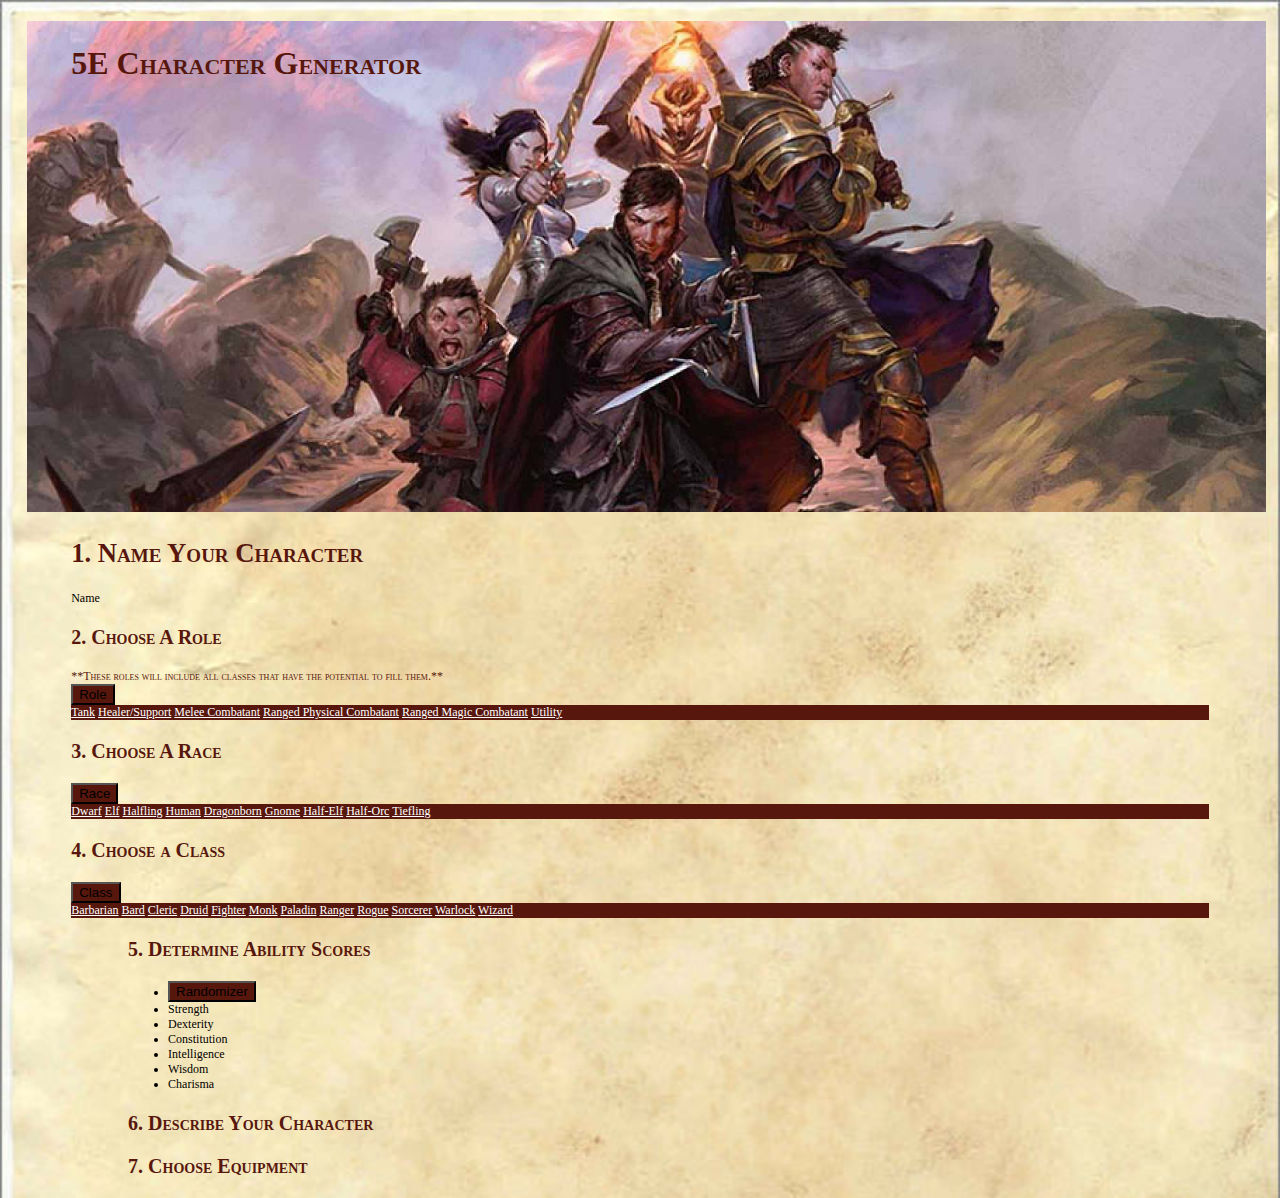
==== index.html @ c0db3fcb "added proper links to BS and jquery. Added dropdown functionality." ====
<!DOCTYPE html>
<html lang="en">

<head>
    <meta charset="UTF-8">
    <title>
        From the Void
    </title>
    <link rel="stylesheet" type="stylesheet" href="assets/css/reset.css">
    <link rel="stylesheet" href="https://stackpath.bootstrapcdn.com/bootstrap/4.1.0/css/bootstrap.min.css" integrity="sha384-9gVQ4dYFwwWSjIDZnLEWnxCjeSWFphJiwGPXr1jddIhOegiu1FwO5qRGvFXOdJZ4" crossorigin="anonymous">
    <link rel="stylesheet" type="text/css" href="assets/css/style.css">
    <link rel="icon" href="assets/images/dndicon.png" type="image"/>
</head>

<body>
    <div class="row">
        <div class="col-lg-12 banner">
            <img id="advban" src="assets/images/advban.jpg">
            <div class="top-left">
                <h1 class="title">5E Character Generator</h1>
            </div>
        </div>
    </div>
    <div class="container">
    <div class="row">
        <div class="col-lg-8">
            <h2>1. Name Your Character</h2>
            <form class="name">Name</form>
            <h3>2. Choose A Role</h3>
            <h7>**These roles will include all classes that have the potential to fill them.**</h7>
            <div class="dropdown">
                <button class="btn btn-secondary dropdown-toggle" type="button" id="dropdownMenuButton" data-toggle="dropdown" aria-haspopup="true"
                    aria-expanded="false">
                    Role
                </button>
                <div class="dropdown-menu" aria-labelledby="dropdownMenuButton">
                    <a class="dropdown-item" href="#">Tank</a>
                    <a class="dropdown-item" href="#">Healer/Support</a>
                    <a class="dropdown-item" href="#">Melee Combatant</a>
                    <a class="dropdown-item" href="#">Ranged Physical Combatant</a>
                    <a class="dropdown-item" href="#">Ranged Magic Combatant</a>
                    <a class="dropdown-item" href="#">Utility</a>
                </div>
            </div>
            <h3>3. Choose A Race</h3>
            <div class="dropdown">
            <button class="btn btn-secondary dropdown-toggle" type="button" id="dropdownMenuButton" data-toggle="dropdown" aria-haspopup="true"
                    aria-expanded="false">
                    Race
                </button>
            <div class="dropdown-menu" aria-labelledby="dropdownMenuButton">
                <a class="dropdown-item" href="#">Dwarf</a>
                <a class="dropdown-item" href="#">Elf</a>
                <a class="dropdown-item" href="#">Halfling</a>
                <a class="dropdown-item" href="#">Human</a>
                <a class="dropdown-item" href="#">Dragonborn</a>
                <a class="dropdown-item" href="#">Gnome</a>
                <a class="dropdown-item" href="#">Half-Elf</a>
                <a class="dropdown-item" href="#">Half-Orc</a>
                <a class="dropdown-item" href="#">Tiefling</a>
            </div>
        </div>
        </div>
        <div class="col-lg-8">
            <h3>4. Choose a Class</h3>
            <div class="dropdown">
                    <button class="btn btn-secondary dropdown-toggle" type="button" id="dropdownMenuButton" data-toggle="dropdown" aria-haspopup="true"
                            aria-expanded="false">
                            Class
                        </button>
            <div class="dropdown-menu" aria-labelledby="dropdownMenuButton">
                <a class="dropdown-item melee" href="#">Barbarian</a>
                <a class="dropdown-item utility melee healer" href="#">Bard</a>
                <a class="dropdown-item healer melee" href="#">Cleric</a>
                <a class="dropdown-item magic healer utility" href="#">Druid</a>
                <a class="dropdown-item melee" href="#">Fighter</a>
                <a class="dropdown-item melee" href="#">Monk</a>
                <a class="dropdown-item healer melee tank" href="#">Paladin</a>
                <a class="dropdown-item ranged" href="#">Ranger</a>
                <a class="dropdown-item melee utility" href="#">Rogue</a>
                <a class="dropdown-item magic utility" href="#">Sorcerer</a>
                <a class="dropdown-item magic" href="#">Warlock</a>
                <a class="dropdown-item utility magic" href="#">Wizard</a>
                </div>
                </div>
                </div>
                <div class="row">
                    <div class="container col-lg-6">
            <h3>5. Determine Ability Scores</h3>
            <ul class="stats">
                <li class"randomizer"><button class="btn btn-secondary">Randomizer</button>
                    </li>
                <li id="str">Strength</li>
                <li id="dex">Dexterity</li>
                <li id="con">Constitution</li>
                <li id="int">Intelligence</li>
                <li id="wis">Wisdom</li>
                <li id="cha">Charisma</li>
            </ul>
            <h3>6. Describe Your Character</h3>
            <h3>7. Choose Equipment</h3>
        </div>
        </div>
        </div>
    </div>
    </div>
    <script src="https://code.jquery.com/jquery-3.3.1.slim.min.js" integrity="sha384-q8i/X+965DzO0rT7abK41JStQIAqVgRVzpbzo5smXKp4YfRvH+8abtTE1Pi6jizo" crossorigin="anonymous"></script>
    <script src="https://cdnjs.cloudflare.com/ajax/libs/popper.js/1.14.0/umd/popper.min.js" integrity="sha384-cs/chFZiN24E4KMATLdqdvsezGxaGsi4hLGOzlXwp5UZB1LY//20VyM2taTB4QvJ" crossorigin="anonymous"></script>
    <script src="https://stackpath.bootstrapcdn.com/bootstrap/4.1.0/js/bootstrap.min.js" integrity="sha384-uefMccjFJAIv6A+rW+L4AHf99KvxDjWSu1z9VI8SKNVmz4sk7buKt/6v9KI65qnm" crossorigin="anonymous"></script>
    <script src="assets/javascript/chargen.js"></script>
    </div>
</body>

</html>
---- assets/css/style.css ----
body {
    background: url("../images/page2.png");
    background-repeat: no-repeat;
    background-size: 100%;
    font-family: "Bookmania Regular", "Regular Italic", Bold;
    font-size: 9pt;
}
#advban {
    width: 98%;
    margin-left: 1%;
    margin-top: 1%;
}
h1, h2, h3, h4, h5, h6, h7, h8 {
    color: #58170d;
    font-family: "Mrs Eaves";
    font-variant: small-caps; 
}
h1 {
    font-size: 24pt;
}
h2 {
    font-size: 20pt;
}
h3 {
    font-size: 15pt;
}
#title {
    z-index: 100;
}
.banner {
    position: relative;
    text-align: center;
}
.top-left {
    position: absolute;
    top: 3%;
    left: 5%;
}
.container {
    margin-left: 5%;
    margin-right: 5%;
    width: 90%;
}
.btn {
    background: #58170d;
}
.btn:hover {
    background: #9d0a0e;
}
.btn:focus {
    background: #9d0a0e;
}
.dropdown-item {
    color: white;
}
.dropdown-item:hover {
    background: #9d0a0e;
    color: white;
}
.dropdown-menu {
    background: #58170d;
}
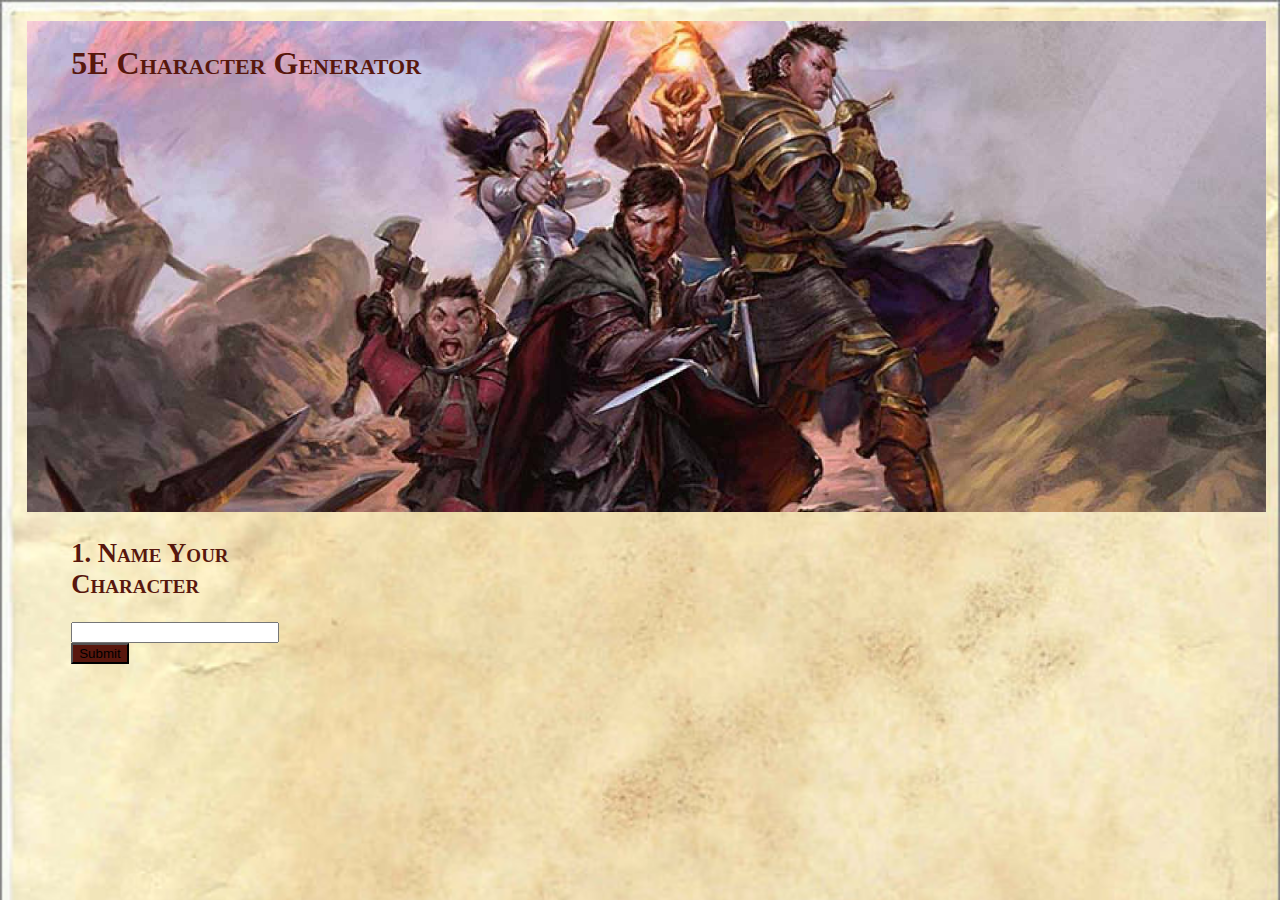
==== commit a00b9e33: ""added new character images"" ====
--- a/index.html
+++ b/index.html
@@ -7,9 +7,10 @@
         From the Void
     </title>
     <link rel="stylesheet" type="stylesheet" href="assets/css/reset.css">
-    <link rel="stylesheet" href="https://stackpath.bootstrapcdn.com/bootstrap/4.1.0/css/bootstrap.min.css" integrity="sha384-9gVQ4dYFwwWSjIDZnLEWnxCjeSWFphJiwGPXr1jddIhOegiu1FwO5qRGvFXOdJZ4" crossorigin="anonymous">
+    <link rel="stylesheet" href="https://stackpath.bootstrapcdn.com/bootstrap/4.1.0/css/bootstrap.min.css" integrity="sha384-9gVQ4dYFwwWSjIDZnLEWnxCjeSWFphJiwGPXr1jddIhOegiu1FwO5qRGvFXOdJZ4"
+        crossorigin="anonymous">
     <link rel="stylesheet" type="text/css" href="assets/css/style.css">
-    <link rel="icon" href="assets/images/dndicon.png" type="image"/>
+    <link rel="icon" href="assets/images/dndicon.png" type="image" />
 </head>
 
 <body>
@@ -21,33 +22,39 @@
             </div>
         </div>
     </div>
-    <div class="container">
-    <div class="row">
-        <div class="col-lg-8">
-            <h2>1. Name Your Character</h2>
-            <form class="name">Name</form>
-            <h3>2. Choose A Role</h3>
-            <h7>**These roles will include all classes that have the potential to fill them.**</h7>
-            <div class="dropdown">
-                <button class="btn btn-secondary dropdown-toggle" type="button" id="dropdownMenuButton" data-toggle="dropdown" aria-haspopup="true"
-                    aria-expanded="false">
-                    Role
-                </button>
-                <div class="dropdown-menu" aria-labelledby="dropdownMenuButton">
-                    <a class="dropdown-item" href="#">Tank</a>
-                    <a class="dropdown-item" href="#">Healer/Support</a>
-                    <a class="dropdown-item" href="#">Melee Combatant</a>
-                    <a class="dropdown-item" href="#">Ranged Physical Combatant</a>
-                    <a class="dropdown-item" href="#">Ranged Magic Combatant</a>
-                    <a class="dropdown-item" href="#">Utility</a>
-                </div>
+    <div class="container nameForm hide">
+        <h2>1. Name Your Character</h2>
+        <form class="name">
+            <input class="nameForm" type="text" name="firstname" value="">
+            <br>
+            <input class="btn btn-secondary nameBtn" type="submit" value="Submit">
+        </form>
+    </div>
+    <div class="container pickRole hide">
+        <h3>2. Choose A Role</h3>
+        <h7>**These roles will include all classes that have the potential to fill them.**</h7>
+        <div class="dropdown">
+            <button class="btn btn-secondary dropdown-toggle" type="button" id="dropdownMenuButton" data-toggle="dropdown" aria-haspopup="true"
+                aria-expanded="false">
+                Role
+            </button>
+            <div class="dropdown-menu" aria-labelledby="dropdownMenuButton">
+                <a class="dropdown-item tank" href="#">Tank</a>
+                <a class="dropdown-item hs" href="#">Healer/Support</a>
+                <a class="dropdown-item melee" href="#">Melee Combatant</a>
+                <a class="dropdown-item rpc" href="#">Ranged Physical Combatant</a>
+                <a class="dropdown-item rmc" href="#">Ranged Magic Combatant</a>
+                <a class="dropdown-item utility" href="#">Utility</a>
             </div>
-            <h3>3. Choose A Race</h3>
-            <div class="dropdown">
+        </div>
+    </div>
+    <div class="container pickRace hide">
+        <h3>3. Choose A Race</h3>
+        <div class="dropdown">
             <button class="btn btn-secondary dropdown-toggle" type="button" id="dropdownMenuButton" data-toggle="dropdown" aria-haspopup="true"
-                    aria-expanded="false">
-                    Race
-                </button>
+                aria-expanded="false">
+                Race
+            </button>
             <div class="dropdown-menu" aria-labelledby="dropdownMenuButton">
                 <a class="dropdown-item" href="#">Dwarf</a>
                 <a class="dropdown-item" href="#">Elf</a>
@@ -60,14 +67,14 @@
                 <a class="dropdown-item" href="#">Tiefling</a>
             </div>
         </div>
-        </div>
-        <div class="col-lg-8">
-            <h3>4. Choose a Class</h3>
-            <div class="dropdown">
-                    <button class="btn btn-secondary dropdown-toggle" type="button" id="dropdownMenuButton" data-toggle="dropdown" aria-haspopup="true"
-                            aria-expanded="false">
-                            Class
-                        </button>
+    </div>
+    <section class="container pickClass hide">
+        <h3>4. Choose a Class</h3>
+        <div class="dropdown">
+            <button class="btn btn-secondary dropdown-toggle" type="button" id="dropdownMenuButton" data-toggle="dropdown" aria-haspopup="true"
+                aria-expanded="false">
+                Class
+            </button>
             <div class="dropdown-menu" aria-labelledby="dropdownMenuButton">
                 <a class="dropdown-item melee" href="#">Barbarian</a>
                 <a class="dropdown-item utility melee healer" href="#">Bard</a>
@@ -81,32 +88,37 @@
                 <a class="dropdown-item magic utility" href="#">Sorcerer</a>
                 <a class="dropdown-item magic" href="#">Warlock</a>
                 <a class="dropdown-item utility magic" href="#">Wizard</a>
-                </div>
-                </div>
-                </div>
-                <div class="row">
-                    <div class="container col-lg-6">
-            <h3>5. Determine Ability Scores</h3>
-            <ul class="stats">
-                <li class"randomizer"><button class="btn btn-secondary">Randomizer</button>
-                    </li>
-                <li id="str">Strength</li>
-                <li id="dex">Dexterity</li>
-                <li id="con">Constitution</li>
-                <li id="int">Intelligence</li>
-                <li id="wis">Wisdom</li>
-                <li id="cha">Charisma</li>
-            </ul>
-            <h3>6. Describe Your Character</h3>
-            <h3>7. Choose Equipment</h3>
+            </div>
         </div>
-        </div>
-        </div>
-    </div>
-    </div>
-    <script src="https://code.jquery.com/jquery-3.3.1.slim.min.js" integrity="sha384-q8i/X+965DzO0rT7abK41JStQIAqVgRVzpbzo5smXKp4YfRvH+8abtTE1Pi6jizo" crossorigin="anonymous"></script>
-    <script src="https://cdnjs.cloudflare.com/ajax/libs/popper.js/1.14.0/umd/popper.min.js" integrity="sha384-cs/chFZiN24E4KMATLdqdvsezGxaGsi4hLGOzlXwp5UZB1LY//20VyM2taTB4QvJ" crossorigin="anonymous"></script>
-    <script src="https://stackpath.bootstrapcdn.com/bootstrap/4.1.0/js/bootstrap.min.js" integrity="sha384-uefMccjFJAIv6A+rW+L4AHf99KvxDjWSu1z9VI8SKNVmz4sk7buKt/6v9KI65qnm" crossorigin="anonymous"></script>
+    </section>
+    <section class="container pickStats hide">
+        <h3>5. Determine Ability Scores</h3>
+        <ul class="stats">
+            <li class "randomizer">
+                <button class="btn btn-secondary">Randomizer</button>
+            </li>
+            <li id="str">Strength ( )</li>
+            <li id="dex">Dexterity ( )</li>
+            <li id="con">Constitution ( )</li>
+            <li id="int">Intelligence ( )</li>
+            <li id="wis">Wisdom ( )</li>
+            <li id="cha">Charisma ( )</li>
+        </ul>
+    </section>
+    <section class="container charDetails hide">
+        <h3>6. Describe Your Character</h3>
+    </section>
+    <section class="container equipment hide">
+        <h3>7. Choose Equipment</h3>
+    </section>
+    <script
+  src="http://code.jquery.com/jquery-3.3.1.min.js"
+  integrity="sha256-FgpCb/KJQlLNfOu91ta32o/NMZxltwRo8QtmkMRdAu8="
+  crossorigin="anonymous"></script>
+    <script src="https://cdnjs.cloudflare.com/ajax/libs/popper.js/1.14.0/umd/popper.min.js" integrity="sha384-cs/chFZiN24E4KMATLdqdvsezGxaGsi4hLGOzlXwp5UZB1LY//20VyM2taTB4QvJ"
+        crossorigin="anonymous"></script>
+    <script src="https://stackpath.bootstrapcdn.com/bootstrap/4.1.0/js/bootstrap.min.js" integrity="sha384-uefMccjFJAIv6A+rW+L4AHf99KvxDjWSu1z9VI8SKNVmz4sk7buKt/6v9KI65qnm"
+        crossorigin="anonymous"></script>
     <script src="assets/javascript/chargen.js"></script>
     </div>
 </body>
--- a/assets/css/style.css
+++ b/assets/css/style.css
@@ -60,4 +60,9 @@
 .dropdown-menu {
     background: #58170d;
 }
-
+.hide {
+    display: none;
+}
+.nameForm {
+    width: 200px;
+}
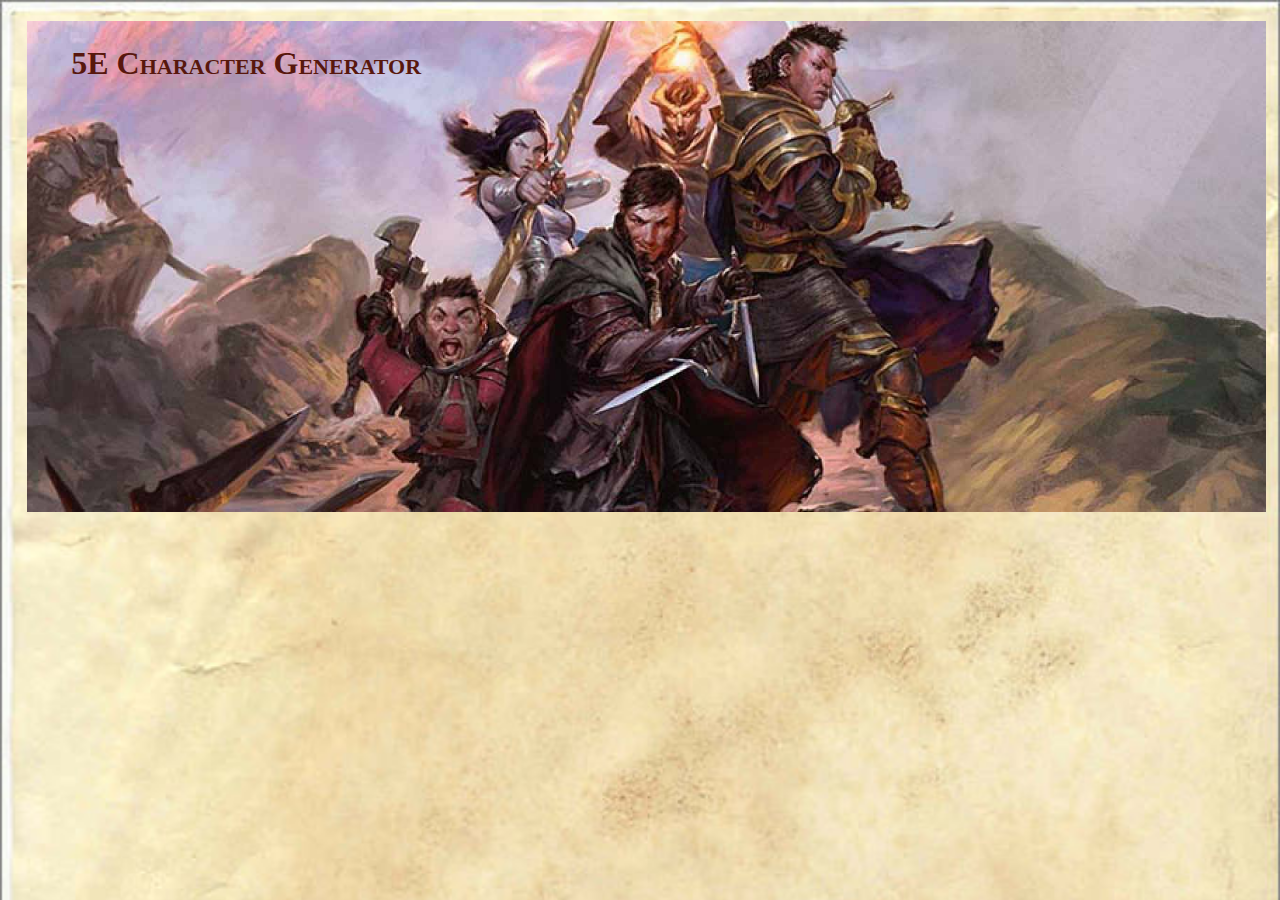
==== commit 04b81275: "added security protocol to jquery and pseudocode to existing app.js file" ====
--- a/index.html
+++ b/index.html
@@ -10,7 +10,7 @@
     <link rel="stylesheet" href="https://stackpath.bootstrapcdn.com/bootstrap/4.1.0/css/bootstrap.min.css" integrity="sha384-9gVQ4dYFwwWSjIDZnLEWnxCjeSWFphJiwGPXr1jddIhOegiu1FwO5qRGvFXOdJZ4"
         crossorigin="anonymous">
     <link rel="stylesheet" type="text/css" href="assets/css/style.css">
-    <link rel="icon" href="assets/images/dndicon.png" type="image" />
+    <link rel="icon" href="assets/images/dndicon.png" type="image">
 </head>
 
 <body>
@@ -39,12 +39,12 @@
                 Role
             </button>
             <div class="dropdown-menu" aria-labelledby="dropdownMenuButton">
-                <a class="dropdown-item tank" href="#">Tank</a>
-                <a class="dropdown-item hs" href="#">Healer/Support</a>
-                <a class="dropdown-item melee" href="#">Melee Combatant</a>
-                <a class="dropdown-item rpc" href="#">Ranged Physical Combatant</a>
-                <a class="dropdown-item rmc" href="#">Ranged Magic Combatant</a>
-                <a class="dropdown-item utility" href="#">Utility</a>
+                <a class="dropdown-item role" id="tank" href="#">Tank</a>
+                <a class="dropdown-item role" id="hs" href="#">Healer/Support</a>
+                <a class="dropdown-item role" id="melee" href="#">Melee Combatant</a>
+                <a class="dropdown-item role" id="rpc" href="#">Ranged Physical Combatant</a>
+                <a class="dropdown-item role" id="rmc" href="#">Ranged Magic Combatant</a>
+                <a class="dropdown-item role" id="utility" href="#">Utility</a>
             </div>
         </div>
     </div>
@@ -55,7 +55,7 @@
                 aria-expanded="false">
                 Race
             </button>
-            <div class="dropdown-menu" aria-labelledby="dropdownMenuButton">
+            <div class="dropdown-menu race" aria-labelledby="dropdownMenuButton">
                 <a class="dropdown-item" href="#">Dwarf</a>
                 <a class="dropdown-item" href="#">Elf</a>
                 <a class="dropdown-item" href="#">Halfling</a>
@@ -75,7 +75,7 @@
                 aria-expanded="false">
                 Class
             </button>
-            <div class="dropdown-menu" aria-labelledby="dropdownMenuButton">
+            <div class="dropdown-menu class" aria-labelledby="dropdownMenuButton">
                 <a class="dropdown-item melee" href="#">Barbarian</a>
                 <a class="dropdown-item utility melee healer" href="#">Bard</a>
                 <a class="dropdown-item healer melee" href="#">Cleric</a>
@@ -95,7 +95,7 @@
         <h3>5. Determine Ability Scores</h3>
         <ul class="stats">
             <li class "randomizer">
-                <button class="btn btn-secondary">Randomizer</button>
+                <button class="btn btn-secondary" id="randomizer">Randomizer</button>
             </li>
             <li id="str">Strength ( )</li>
             <li id="dex">Dexterity ( )</li>
@@ -112,14 +112,14 @@
         <h3>7. Choose Equipment</h3>
     </section>
     <script
-  src="http://code.jquery.com/jquery-3.3.1.min.js"
+  src="https://code.jquery.com/jquery-3.3.1.min.js"
   integrity="sha256-FgpCb/KJQlLNfOu91ta32o/NMZxltwRo8QtmkMRdAu8="
   crossorigin="anonymous"></script>
     <script src="https://cdnjs.cloudflare.com/ajax/libs/popper.js/1.14.0/umd/popper.min.js" integrity="sha384-cs/chFZiN24E4KMATLdqdvsezGxaGsi4hLGOzlXwp5UZB1LY//20VyM2taTB4QvJ"
         crossorigin="anonymous"></script>
     <script src="https://stackpath.bootstrapcdn.com/bootstrap/4.1.0/js/bootstrap.min.js" integrity="sha384-uefMccjFJAIv6A+rW+L4AHf99KvxDjWSu1z9VI8SKNVmz4sk7buKt/6v9KI65qnm"
         crossorigin="anonymous"></script>
-    <script src="assets/javascript/chargen.js"></script>
+    <script src="assets/javascript/app.js"></script>
     </div>
 </body>
 
